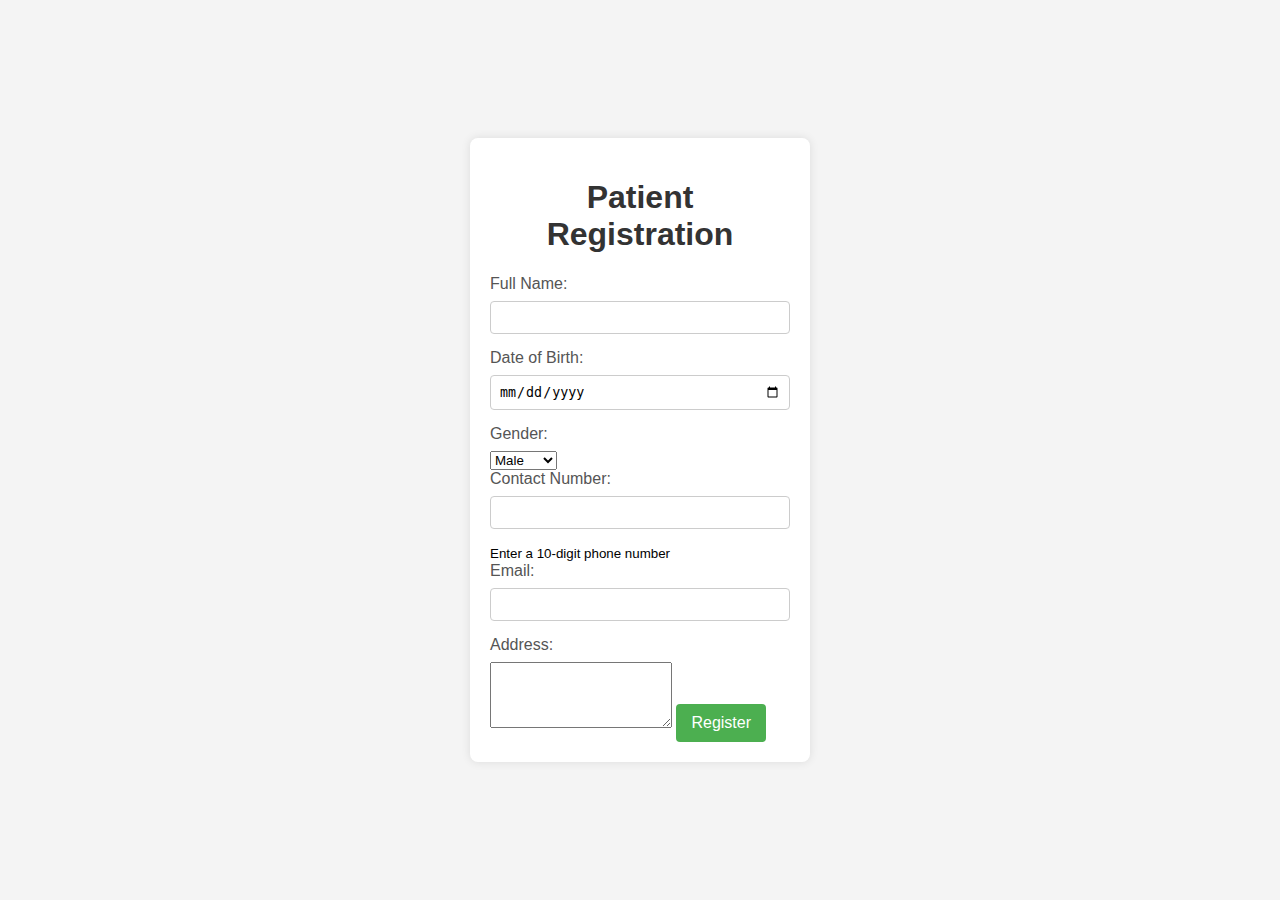
==== HospitalForm/index.html @ 7494dc6b "Add files via upload" ====
<!DOCTYPE html>
<html lang="en">
<head>
    <meta charset="UTF-8">
    <meta name="viewport" content="width=device-width, initial-scale=1.0">
    <title>Hospital Patient Registration</title>
    <style>
        body {
            font-family: Arial, sans-serif;
            background-color: #f4f4f4;
            margin: 0;
            padding: 0;
            display: flex;
            justify-content: center;
            align-items: center;
            height: 100vh;
        }

        form {
            background-color: #fff;
            padding: 20px;
            border-radius: 8px;
            box-shadow: 0 0 10px rgba(0, 0, 0, 0.1);
            width: 300px;
            max-width: 100%;
        }

        h1 {
            text-align: center;
            color: #333;
        }

        label {
            display: block;
            margin-bottom: 8px;
            color: #555;
        }

        input {
            width: 100%;
            padding: 8px;
            margin-bottom: 15px;
            box-sizing: border-box;
            border: 1px solid #ccc;
            border-radius: 4px;
        }

        button {
            background-color: #4caf50;
            color: white;
            padding: 10px 15px;
            border: none;
            border-radius: 4px;
            cursor: pointer;
            font-size: 16px;
        }

        button:hover {
            background-color: #45a049;
        }
    </style>
</head>
<body>

<form>
    <h1>Patient Registration</h1>

    <label for="fullName">Full Name:</label>
    <input type="text" id="fullName" name="fullName" required>

    <label for="dob">Date of Birth:</label>
    <input type="date" id="dob" name="dob" required>

    <label for="gender">Gender:</label>
    <select id="gender" name="gender" required>
        <option value="male">Male</option>
        <option value="female">Female</option>
        <option value="other">Other</option>
    </select>

    <label for="contactNumber">Contact Number:</label>
    <input type="tel" id="contactNumber" name="contactNumber" pattern="[0-9]{10}" required>
    <small>Enter a 10-digit phone number</small>

    <label for="email">Email:</label>
    <input type="email" id="email" name="email" required>

    <label for="address">Address:</label>
    <textarea id="address" name="address" rows="4" required></textarea>

    <button type="submit">Register</button>
</form>

</body>
</html>
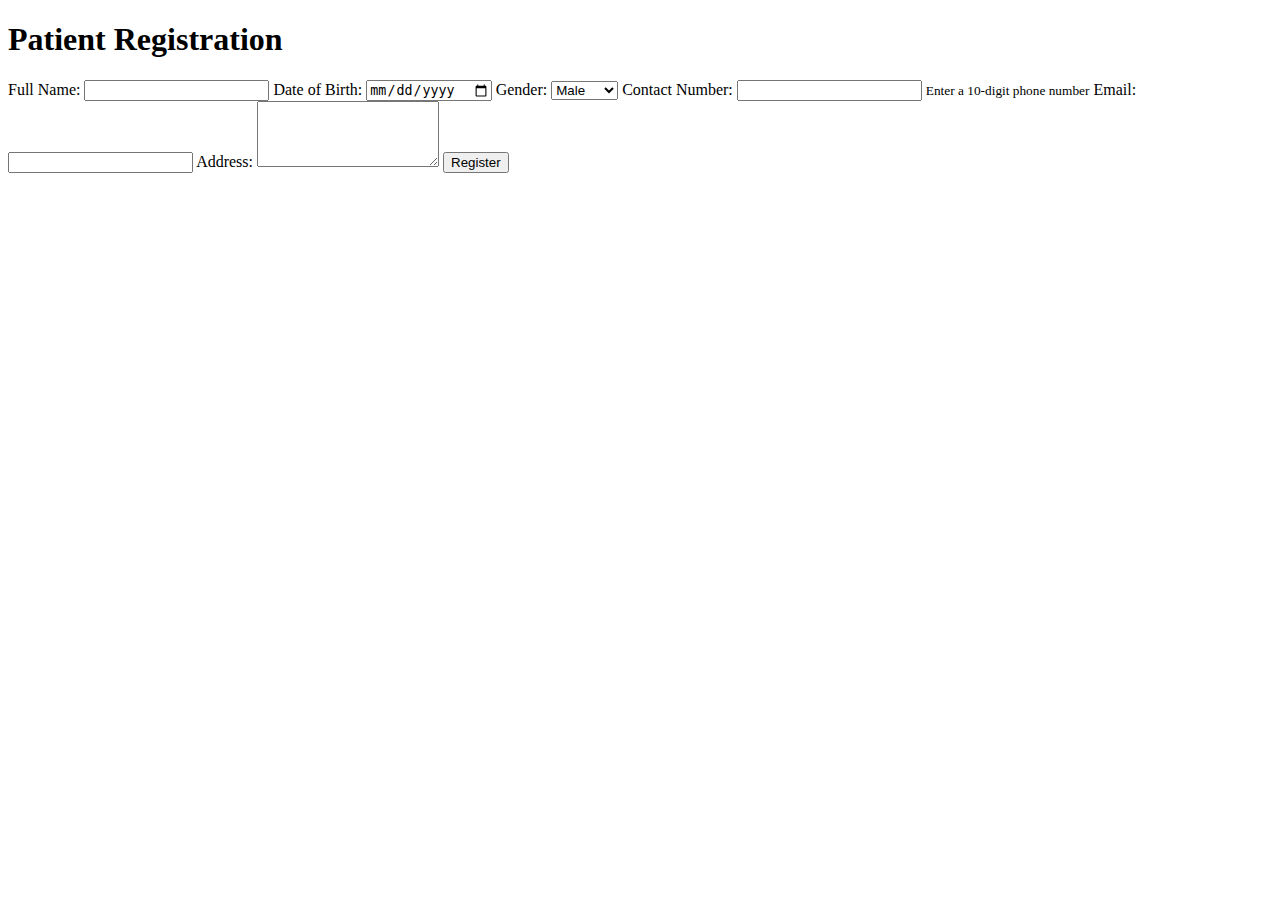
==== commit 828894dd: "Update index.html" ====
--- a/HospitalForm/index.html
+++ b/HospitalForm/index.html
@@ -3,62 +3,8 @@
 <head>
     <meta charset="UTF-8">
     <meta name="viewport" content="width=device-width, initial-scale=1.0">
+    <link rel="stylesheet" href="css/style.css">
     <title>Hospital Patient Registration</title>
-    <style>
-        body {
-            font-family: Arial, sans-serif;
-            background-color: #f4f4f4;
-            margin: 0;
-            padding: 0;
-            display: flex;
-            justify-content: center;
-            align-items: center;
-            height: 100vh;
-        }
-
-        form {
-            background-color: #fff;
-            padding: 20px;
-            border-radius: 8px;
-            box-shadow: 0 0 10px rgba(0, 0, 0, 0.1);
-            width: 300px;
-            max-width: 100%;
-        }
-
-        h1 {
-            text-align: center;
-            color: #333;
-        }
-
-        label {
-            display: block;
-            margin-bottom: 8px;
-            color: #555;
-        }
-
-        input {
-            width: 100%;
-            padding: 8px;
-            margin-bottom: 15px;
-            box-sizing: border-box;
-            border: 1px solid #ccc;
-            border-radius: 4px;
-        }
-
-        button {
-            background-color: #4caf50;
-            color: white;
-            padding: 10px 15px;
-            border: none;
-            border-radius: 4px;
-            cursor: pointer;
-            font-size: 16px;
-        }
-
-        button:hover {
-            background-color: #45a049;
-        }
-    </style>
 </head>
 <body>
 
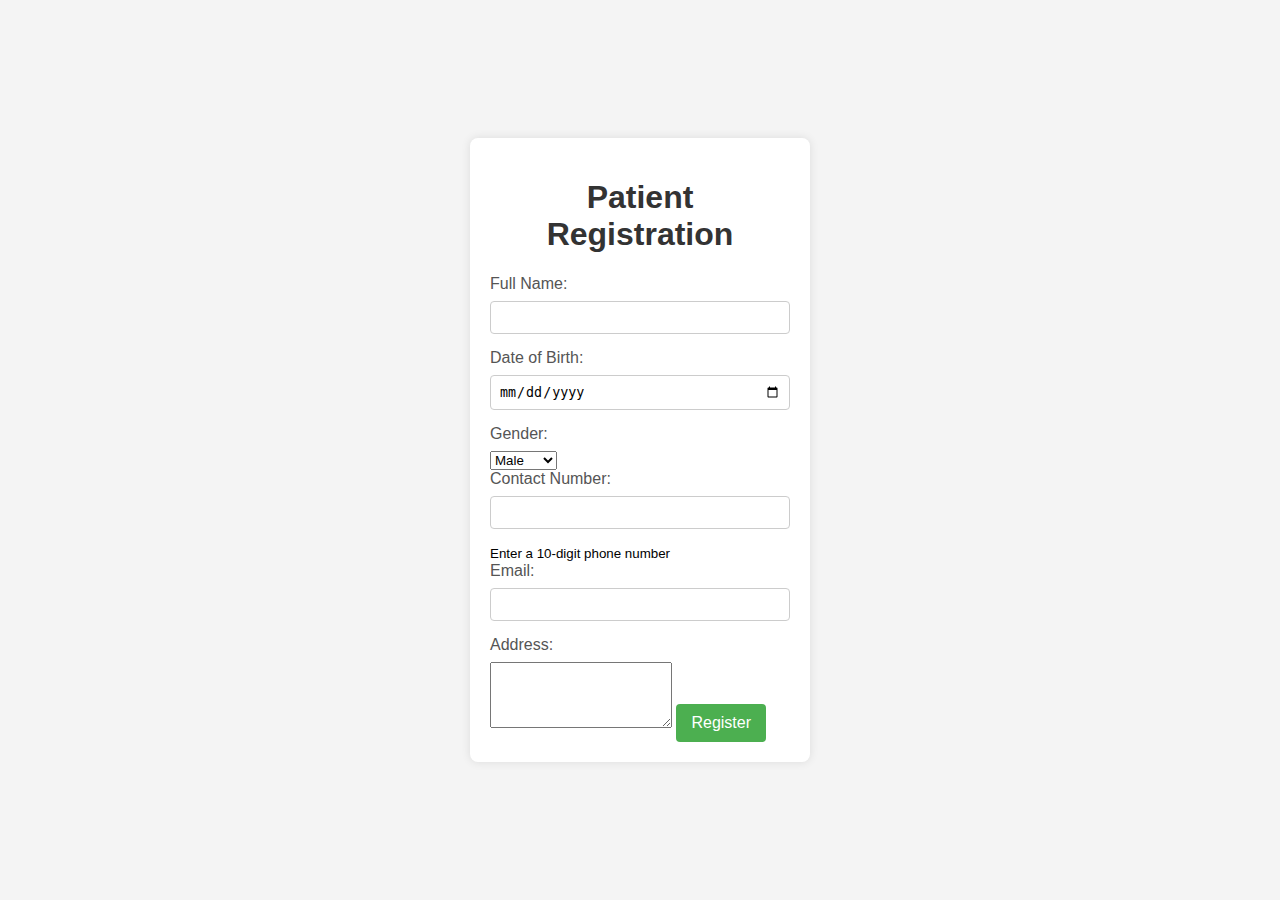
==== commit a21bef3c: "Update index.html" ====
--- a/HospitalForm/index.html
+++ b/HospitalForm/index.html
@@ -10,7 +10,7 @@
 
 <form>
     <h1>Patient Registration</h1>
-
+    
     <label for="fullName">Full Name:</label>
     <input type="text" id="fullName" name="fullName" required>
 
--- a/HospitalForm/css/style.css
+++ b/HospitalForm/css/style.css
@@ -0,0 +1,53 @@
+body {
+    font-family: Arial, sans-serif;
+    background-color: #f4f4f4;
+    margin: 0;
+    padding: 0;
+    display: flex;
+    justify-content: center;
+    align-items: center;
+    height: 100vh;
+}
+
+form {
+    background-color: #fff;
+    padding: 20px;
+    border-radius: 8px;
+    box-shadow: 0 0 10px rgba(0, 0, 0, 0.1);
+    width: 300px;
+    max-width: 100%;
+}
+
+h1 {
+    text-align: center;
+    color: #333;
+}
+
+label {
+    display: block;
+    margin-bottom: 8px;
+    color: #555;
+}
+
+input {
+    width: 100%;
+    padding: 8px;
+    margin-bottom: 15px;
+    box-sizing: border-box;
+    border: 1px solid #ccc;
+    border-radius: 4px;
+}
+
+button {
+    background-color: #4caf50;
+    color: white;
+    padding: 10px 15px;
+    border: none;
+    border-radius: 4px;
+    cursor: pointer;
+    font-size: 16px;
+}
+
+button:hover {
+    background-color: #45a049;
+}